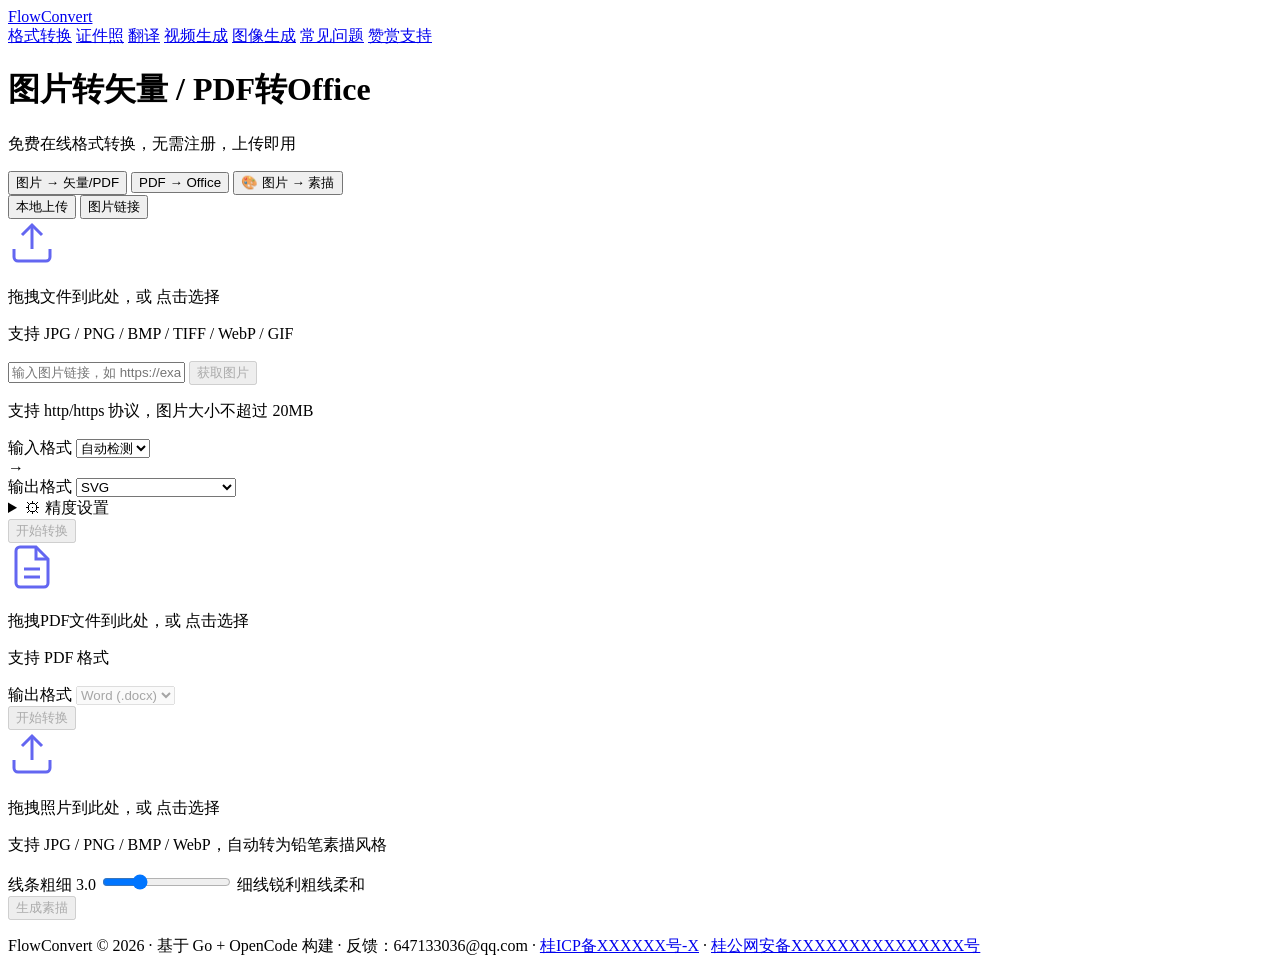
==== web/index.html @ 28103584 "feat: complete flowConvert implementation with 8 services - Document conversion (PDF, DOCX, XLSX) vi" ====
<!DOCTYPE html>
<html lang="zh-CN">
<head>
<meta charset="UTF-8">
<meta name="viewport" content="width=device-width, initial-scale=1.0">
<title>FlowConvert - 格式转换平台</title>
<link rel="stylesheet" href="/static/css/style.css">
</head>
<body>
<nav class="navbar">
  <div class="nav-container">
    <a href="/" class="nav-logo">FlowConvert</a>
    <div class="nav-links">
      <a href="/" class="active">格式转换</a>
      <a href="/idphoto">证件照</a>
      <a href="/translate">翻译</a>
      <a href="/video">视频生成</a>
      <a href="/image">图像生成</a>
      <a href="/about">常见问题</a>
      <a href="/donate">赞赏支持</a>
    </div>
  </div>
</nav>

<main class="container">
  <div class="hero">
    <h1>图片转矢量 / PDF转Office</h1>
    <p class="subtitle">免费在线格式转换，无需注册，上传即用</p>
  </div>

  <!-- 模式切换 -->
  <div class="mode-tabs">
    <button class="tab-btn active" data-mode="image">图片 → 矢量/PDF</button>
    <button class="tab-btn" data-mode="pdf">PDF → Office</button>
    <button class="tab-btn" data-mode="sketch">🎨 图片 → 素描</button>
  </div>

  <!-- 图片转换模式 -->
  <div id="image-mode" class="mode-panel active">
    <!-- 输入方式选择 -->
    <div class="input-tabs">
      <button class="tab-btn small active" data-input="upload">本地上传</button>
      <button class="tab-btn small" data-input="url">图片链接</button>
    </div>

    <!-- 本地上传 -->
    <div id="input-upload" class="input-panel active">
      <div class="drop-zone" id="dropZone">
        <div class="drop-content">
          <svg width="48" height="48" viewBox="0 0 24 24" fill="none" stroke="#6366f1" stroke-width="1.5">
            <path d="M21 15v4a2 2 0 01-2 2H5a2 2 0 01-2-2v-4"/>
            <polyline points="17 8 12 3 7 8"/>
            <line x1="12" y1="3" x2="12" y2="15"/>
          </svg>
          <p>拖拽文件到此处，或 <span class="link">点击选择</span></p>
          <p class="hint">支持 JPG / PNG / BMP / TIFF / WebP / GIF</p>
        </div>
        <input type="file" id="fileInput" accept=".jpg,.jpeg,.png,.bmp,.tiff,.tif,.webp,.gif" hidden>
      </div>
    </div>

    <!-- URL输入 -->
    <div id="input-url" class="input-panel">
      <div class="url-input-group">
        <input type="url" id="urlInput" placeholder="输入图片链接，如 https://example.com/image.png" class="url-field">
        <button id="fetchBtn" class="btn btn-secondary" disabled>获取图片</button>
      </div>
      <p class="hint">支持 http/https 协议，图片大小不超过 20MB</p>
    </div>

    <!-- 格式选择 -->
    <div class="format-section">
      <div class="format-row">
        <div class="format-group">
          <label>输入格式</label>
          <select id="inputFormat" class="select">
            <option value="auto">自动检测</option>
            <option value="jpg">JPG</option>
            <option value="png">PNG</option>
            <option value="bmp">BMP</option>
            <option value="tiff">TIFF</option>
            <option value="webp">WebP</option>
            <option value="gif">GIF</option>
          </select>
        </div>
        <div class="arrow">→</div>
        <div class="format-group">
          <label>输出格式</label>
          <select id="outputFormat" class="select">
            <optgroup label="矢量格式">
              <option value="svg" selected>SVG</option>
              <option value="ai">AI (Adobe Illustrator)</option>
              
              <option value="dxf">DXF (CAD)</option>
              <option value="eps">EPS</option>
              <option value="fig">FIG (Figma)</option>
              <option value="sk">SK (Sketch)</option>
            </optgroup>
            <optgroup label="文档格式">
              <option value="pdf">PDF</option>
            </optgroup>
          </select>
        </div>
      </div>
      <!-- 精度设置 -->
      <details class="precision-settings" id="precisionDetails">
        <summary>⚙ 精度设置</summary>
        <div class="precision-body">
          <div class="precision-row">
            <label>拟合模式</label>
            <select id="precisionMode" class="select">
              <option value="spline">样条曲线（精细）</option>
              <option value="polygon">多边形（折线）</option>
              <option value="pixel">像素（方块）</option>
            </select>
          </div>
          <div class="precision-row">
            <label>颜色精度 <span id="colorPrecisionVal">4</span> bit</label>
            <input type="range" id="colorPrecision" min="2" max="8" value="4" step="1">
            <span class="range-labels"><span>简约</span><span>精准</span></span>
          </div>
          <div class="precision-row">
            <label>杂点过滤 <span id="filterSpeckleVal">8</span> px</label>
            <input type="range" id="filterSpeckle" min="0" max="20" value="8" step="1">
            <span class="range-labels"><span>保留细节</span><span>更平滑</span></span>
          </div>
          <div class="precision-row">
            <label>拐角敏感度 <span id="cornerThresholdVal">90</span>°</label>
            <input type="range" id="cornerThreshold" min="1" max="180" value="90" step="1">
            <span class="range-labels"><span>圆滑</span><span>尖锐</span></span>
          </div>
        </div>
      </details>
      <button id="convertBtn" class="btn btn-primary" disabled>开始转换</button>
    </div>
  </div>

  <!-- PDF转Office模式 -->
  <div id="pdf-mode" class="mode-panel">
    <div class="drop-zone" id="pdfDropZone">
      <div class="drop-content">
        <svg width="48" height="48" viewBox="0 0 24 24" fill="none" stroke="#6366f1" stroke-width="1.5">
          <path d="M14 2H6a2 2 0 00-2 2v16a2 2 0 002 2h12a2 2 0 002-2V8z"/>
          <polyline points="14 2 14 8 20 8"/>
          <line x1="16" y1="13" x2="8" y2="13"/>
          <line x1="16" y1="17" x2="8" y2="17"/>
        </svg>
        <p>拖拽PDF文件到此处，或 <span class="link">点击选择</span></p>
        <p class="hint">支持 PDF 格式</p>
      </div>
      <input type="file" id="pdfFileInput" accept=".pdf" hidden>
    </div>

    <div class="format-section">
      <div class="format-row">
        <div class="format-group">
          <label>输出格式</label>
          <select id="pdfOutputFormat" class="select" disabled>
            <option value="docx" selected>Word (.docx)</option>
            <option value="xlsx">Excel (.xlsx)</option>
          </select>
        </div>
      </div>
      <button id="pdfConvertBtn" class="btn btn-primary" disabled>开始转换</button>
    </div>
  </div>

  <!-- 素描模式 -->
  <div id="sketch-mode" class="mode-panel">
    <div class="drop-zone" id="sketchDropZone">
      <div class="drop-content">
        <svg width="48" height="48" viewBox="0 0 24 24" fill="none" stroke="#6366f1" stroke-width="1.5">
          <path d="M21 15v4a2 2 0 01-2 2H5a2 2 0 01-2-2v-4"/>
          <polyline points="17 8 12 3 7 8"/>
          <line x1="12" y1="3" x2="12" y2="15"/>
        </svg>
        <p>拖拽照片到此处，或 <span class="link">点击选择</span></p>
        <p class="hint">支持 JPG / PNG / BMP / WebP，自动转为铅笔素描风格</p>
      </div>
      <input type="file" id="sketchFileInput" accept=".jpg,.jpeg,.png,.bmp,.webp" hidden>
    </div>

    <div class="format-section">
      <div class="precision-row">
        <label>线条粗细 <span id="sigmaVal">3.0</span></label>
        <input type="range" id="sigmaSlider" min="0.5" max="10" value="3" step="0.5">
        <span class="range-labels"><span>细线锐利</span><span>粗线柔和</span></span>
      </div>
      <button id="sketchConvertBtn" class="btn btn-primary" disabled>生成素描</button>
    </div>
  </div>

  <!-- 状态区 -->
  <div id="status" class="status-panel" hidden>
    <div class="spinner"></div>
    <p id="statusText">正在处理...</p>
  </div>

  <!-- 结果区 -->
  <div id="result" class="result-panel" hidden>
    <div class="result-icon" id="resultIcon">
      <svg width="40" height="40" viewBox="0 0 24 24" fill="none" stroke="#22c55e" stroke-width="2">
        <path d="M22 11.08V12a10 10 0 11-5.93-9.14"/>
        <polyline points="22 4 12 14.01 9 11.01"/>
      </svg>
    </div>
    <p id="resultText">转换成功！</p>
    <a id="downloadLink" class="btn btn-success" download>下载文件</a>
    <button id="resetBtn" class="btn btn-secondary">继续转换</button>
  </div>
</main>

<footer class="footer">
  <p>FlowConvert &copy; 2026 · 基于 Go + OpenCode 构建 · 反馈：647133036@qq.com · <a href="https://beian.miit.gov.cn/" target="_blank">桂ICP备XXXXXX号-X</a> · <a href="https://beian.mps.gov.cn/#/query/webSearch?code=桂公网安备XXXXXXXXXXXXXXX号" target="_blank">桂公网安备XXXXXXXXXXXXXXX号</a></p>
</footer>

<script src="/static/js/app.js"></script>
</body>
</html>
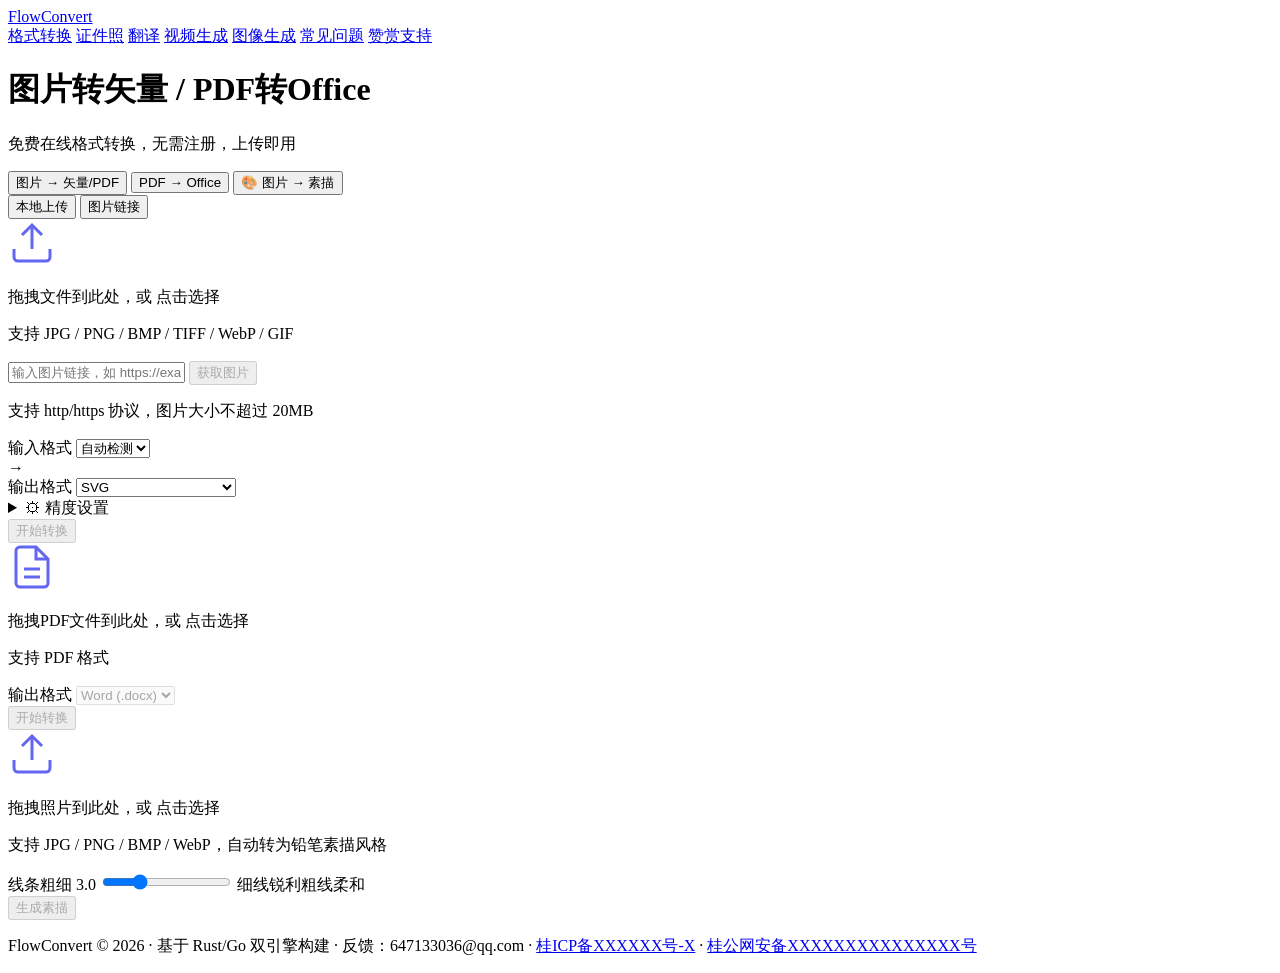
==== commit 82faf136: "feat: 第四轮Rust重写增强 - imagegen/videogen AI路径及响应格式对齐 Co-authored-by: monkeycode-ai <monkeycode-ai@chait" ====
--- a/web/index.html
+++ b/web/index.html
@@ -211,7 +211,7 @@
 </main>
 
 <footer class="footer">
-  <p>FlowConvert &copy; 2026 · 基于 Go + OpenCode 构建 · 反馈：647133036@qq.com · <a href="https://beian.miit.gov.cn/" target="_blank">桂ICP备XXXXXX号-X</a> · <a href="https://beian.mps.gov.cn/#/query/webSearch?code=桂公网安备XXXXXXXXXXXXXXX号" target="_blank">桂公网安备XXXXXXXXXXXXXXX号</a></p>
+  <p>FlowConvert &copy; 2026 · 基于 Rust/Go 双引擎构建 · 反馈：647133036@qq.com · <a href="https://beian.miit.gov.cn/" target="_blank" rel="noopener noreferrer">桂ICP备XXXXXX号-X</a> · <a href="https://beian.mps.gov.cn/#/query/webSearch?code=桂公网安备XXXXXXXXXXXXXXX号" target="_blank" rel="noopener noreferrer">桂公网安备XXXXXXXXXXXXXXX号</a></p>
 </footer>
 
 <script src="/static/js/app.js"></script>
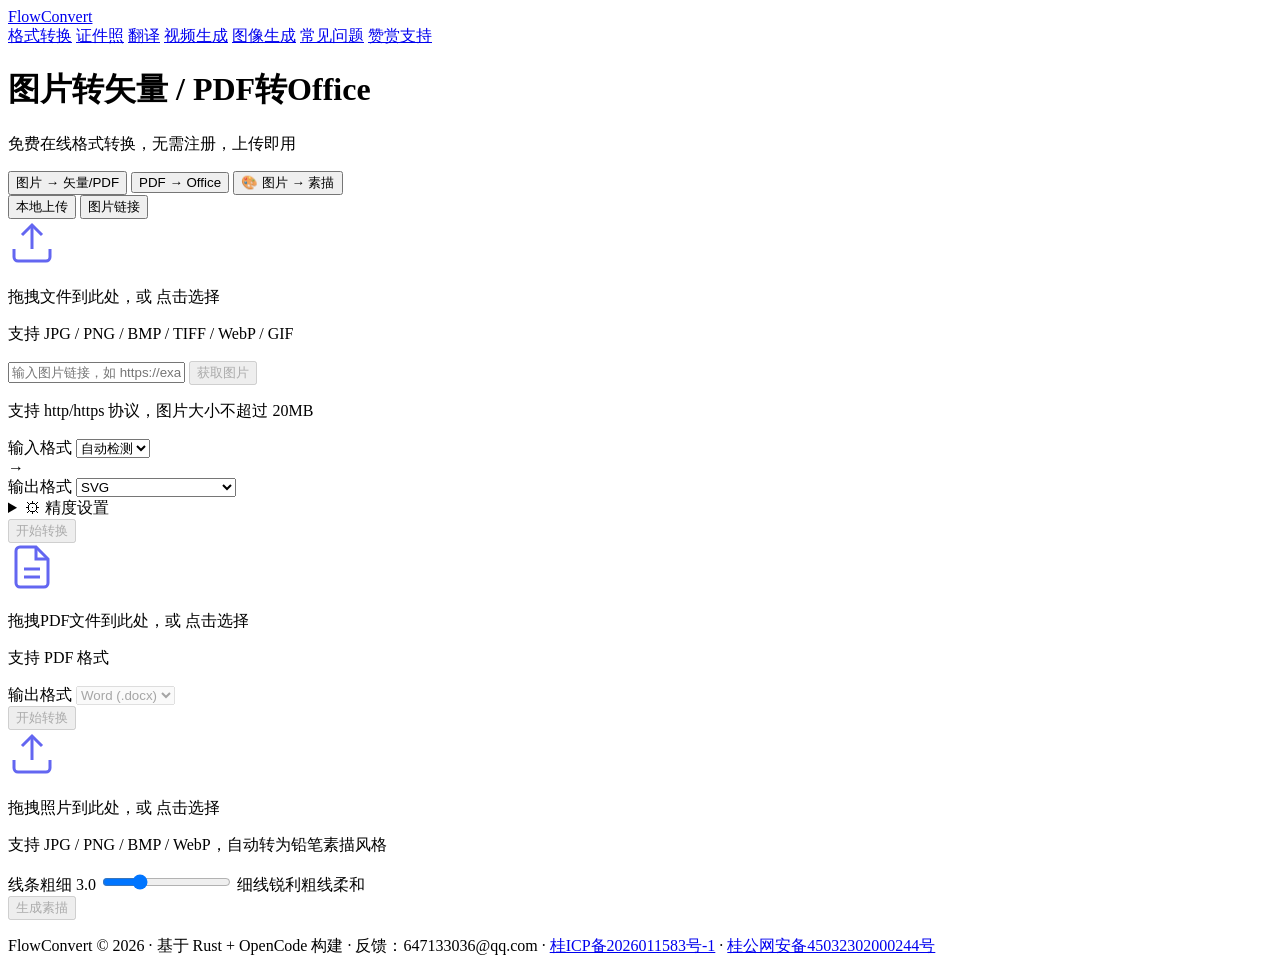
==== commit 7aeb58f8: "feat: 对齐生产站点页面 + OCR降级处理 - 从 flowconvert.cn 同步所有页面（布局/功能/CSS缓存参数） - 统一页脚为 Rust + OpenCode 构建，补全真实备案号" ====
--- a/web/index.html
+++ b/web/index.html
@@ -4,7 +4,7 @@
 <meta charset="UTF-8">
 <meta name="viewport" content="width=device-width, initial-scale=1.0">
 <title>FlowConvert - 格式转换平台</title>
-<link rel="stylesheet" href="/static/css/style.css">
+<link rel="stylesheet" href="/static/css/style.css?v=3">
 </head>
 <body>
 <nav class="navbar">
@@ -211,7 +211,7 @@
 </main>
 
 <footer class="footer">
-  <p>FlowConvert &copy; 2026 · 基于 Rust/Go 双引擎构建 · 反馈：647133036@qq.com · <a href="https://beian.miit.gov.cn/" target="_blank" rel="noopener noreferrer">桂ICP备XXXXXX号-X</a> · <a href="https://beian.mps.gov.cn/#/query/webSearch?code=桂公网安备XXXXXXXXXXXXXXX号" target="_blank" rel="noopener noreferrer">桂公网安备XXXXXXXXXXXXXXX号</a></p>
+  <p>FlowConvert &copy; 2026 · 基于 Rust + OpenCode 构建 · 反馈：647133036@qq.com · <a href="https://beian.miit.gov.cn/" target="_blank" rel="noopener noreferrer">桂ICP备2026011583号-1</a> · <a href="https://beian.mps.gov.cn/#/query/webSearch?code=桂公网安备45032302000244号" target="_blank" rel="noopener noreferrer">桂公网安备45032302000244号</a></p>
 </footer>
 
 <script src="/static/js/app.js"></script>
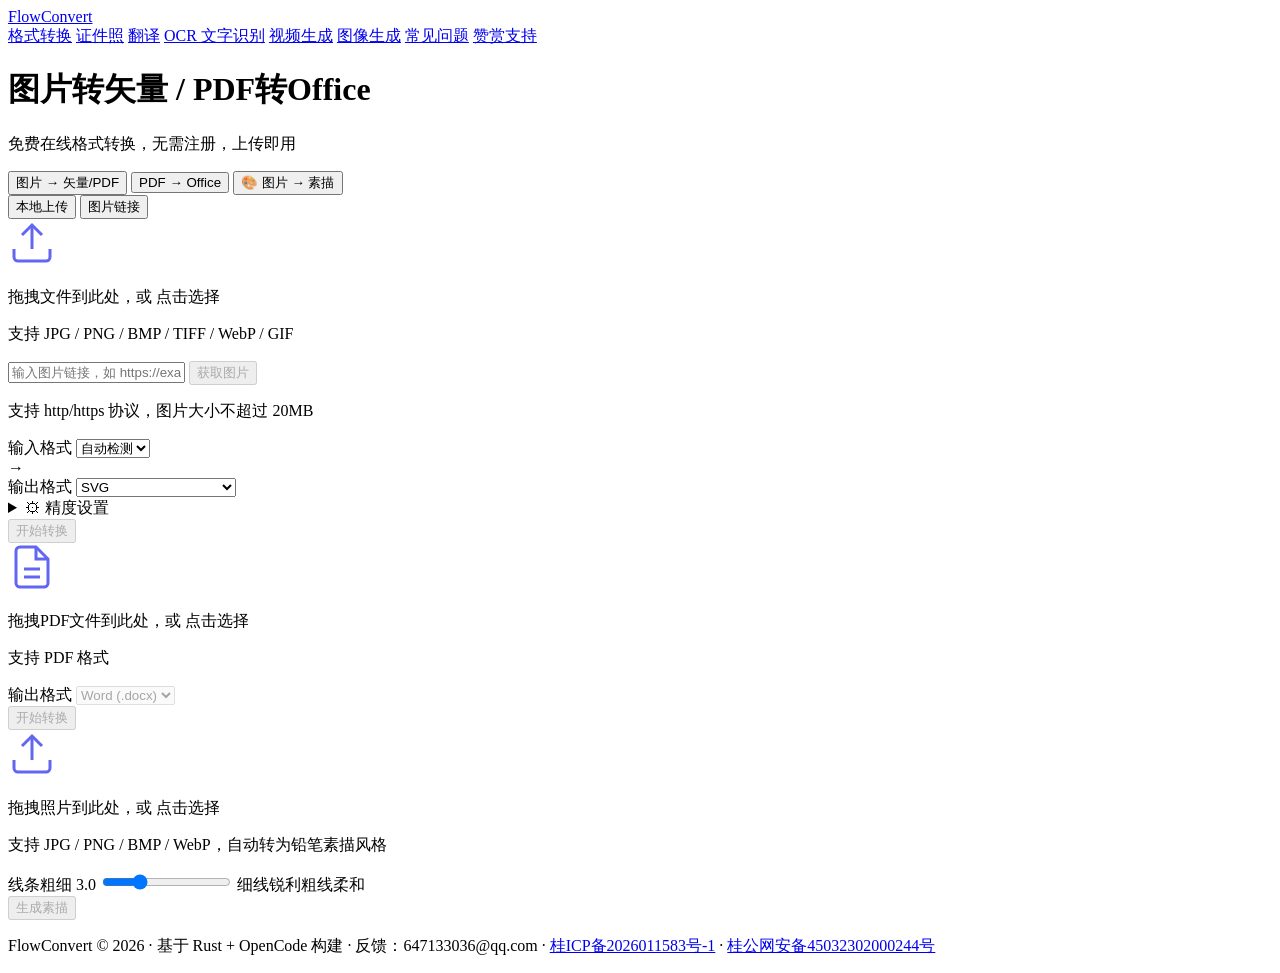
==== commit 2520f2a1: "feat: OCR 文字识别模块（异步任务接口 + 扫描件方向检测提速） - 新增 /ocr 页面与 /api/ocr 异步识别接口，POST 立即返回 task_id，GET /api/ocr/ta" ====
--- a/web/index.html
+++ b/web/index.html
@@ -4,7 +4,7 @@
 <meta charset="UTF-8">
 <meta name="viewport" content="width=device-width, initial-scale=1.0">
 <title>FlowConvert - 格式转换平台</title>
-<link rel="stylesheet" href="/static/css/style.css?v=3">
+<link rel="stylesheet" href="/static/css/style.css?v=4">
 </head>
 <body>
 <nav class="navbar">
@@ -14,6 +14,7 @@
       <a href="/" class="active">格式转换</a>
       <a href="/idphoto">证件照</a>
       <a href="/translate">翻译</a>
+      <a href="/ocr">OCR 文字识别</a>
       <a href="/video">视频生成</a>
       <a href="/image">图像生成</a>
       <a href="/about">常见问题</a>
